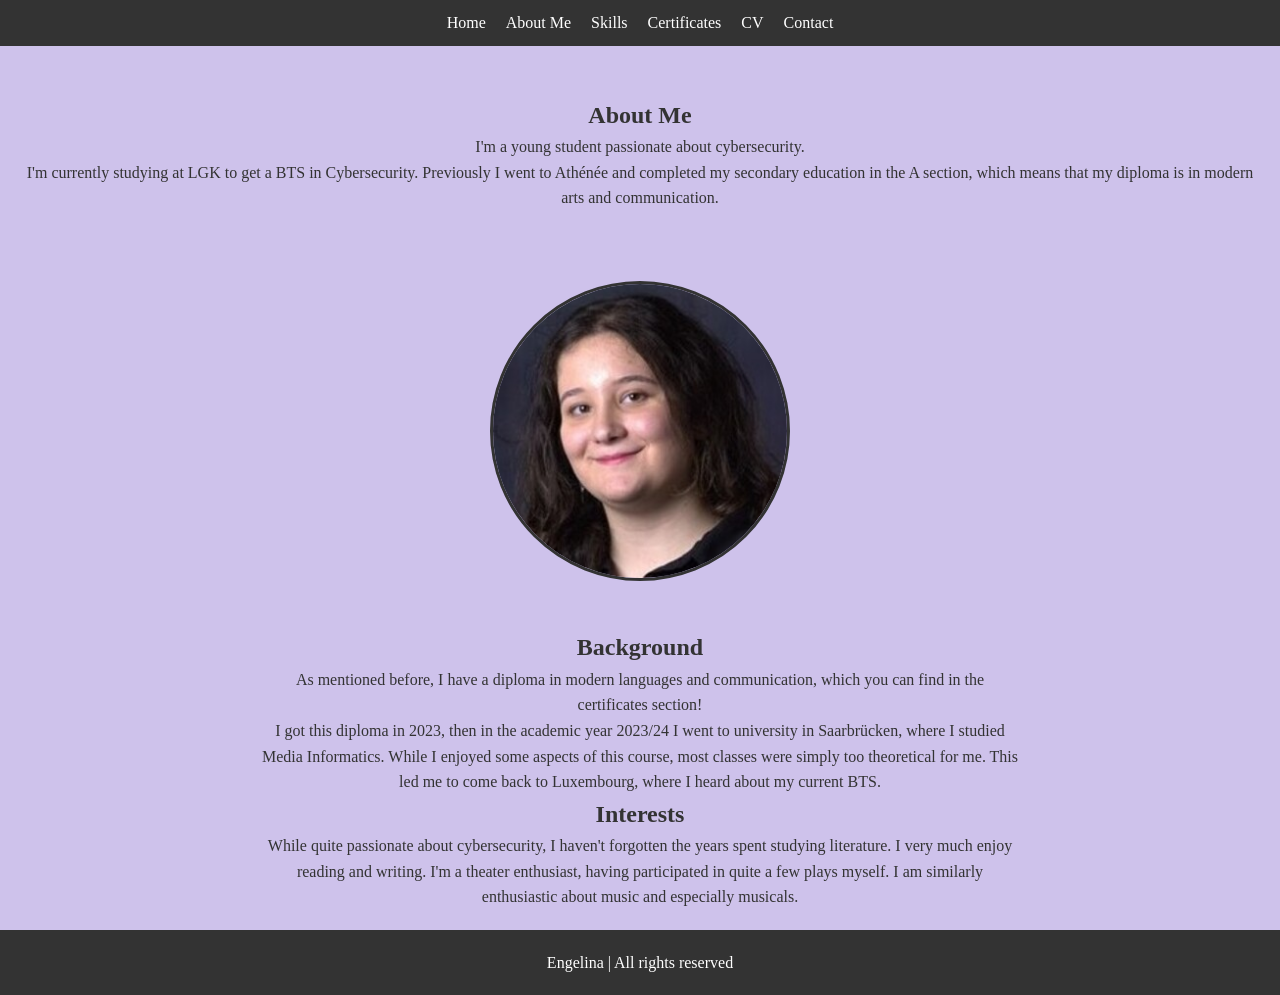
==== aboutme.html @ aa09e840 "aboutme.html was created, updated header, style.css was updated" ====
<!DOCTYPE html>
<html lang="en">

    <head>

        <meta charset="UTF-8">
        <meta name="viewport" content="width=device-width, initial scale=1.0">
        <title>About Me</title>
        <link rel="stylesheet"  href="assets/css/style.css">

    </head>

    <body>

        <div class="wrapper">

            <header>

                <nav>

                    <ul>

                        <li>
                            <a href="index.html">Home</a>
                        </li>

                        <li>
                            <a href="aboutme.html">About Me</a>
                        </li>

                        <li>
                            <a href="skills.html">Skills</a>
                        </li>

                        <li>
                            <a href="certificates.html">Certificates</a>
                        </li>

                        <li>
                            <a href="cv.html">CV</a>
                        </li>

                        <li>
                            <a href="contact.html">Contact</a>
                        </li>

                    </ul>

                </nav>

            </header>

            <main>

                <section class="about">

                    <h1>About Me</h1>

                    <p>I'm a young student passionate about cybersecurity.</p>
                    <p>I'm currently studying at LGK to get a BTS in Cybersecurity. Previously I went to Athénée and completed my secondary education in the A section, which means that my diploma is in modern arts and communication.</p>

                </section>

                <section class="profile-image">

                    <img src="assets/images/engelina.jpg" alt="Engelina">

                </section>

                <section class="more-info">

                    <h2>Background</h2>
                    <p>As mentioned before, I have a diploma in modern languages and communication, which you can find in the certificates section!</p>
                    <p>I got this diploma in 2023, then in the academic year 2023/24 I went to university in Saarbrücken, where I studied Media Informatics. While I enjoyed some aspects of this course, most classes were simply too theoretical for me. This led me to come back to Luxembourg, where I heard about my current BTS.</p>

                    <h2>Interests</h2>
                    <p>While quite passionate about cybersecurity, I haven't forgotten the years spent studying literature. I very much enjoy reading and writing. I'm a theater enthusiast, having participated in quite a few plays myself. I am similarly enthusiastic about music and especially musicals.</p>

                </section>

            </main>

            <footer>
            
                <p>
                    Engelina | All rights reserved
                </p>

            </footer>

        </div>

    </body>

</html>
---- assets/css/style.css ----
* {
    margin: 0;
    padding: 0;
    box-sizing: border-box;
}

html, body {
    height: 100%;
}

body {
    font-family: 'Times New Roman', Times, serif;
    line-height: 1.6;
    background-color: #cec2eb;
    color: #333;
}

.wrapper {
    display: flex;
    flex-direction: column;
    min-height: 100vh;
}

main {
    flex-grow: 1;
}

header {
    background : #333;
    color: #fff;
    padding: 10px;
}

nav ul {
    list-style: none;
    display: flex;
    justify-content: center;
}

nav ul li {
    margin: 0 10px;
}

nav ul li a {
    color: white;
    text-decoration: none;
}

footer {
    text-align: center;
    padding: 20px;
    background: #333;
    color: white;
}

.hero {
    text-align: center;
    padding: 100px 20px;
    background: linear-gradient(to right, #333, #555);
    color: white;
}

.hero h1 {
    font-size: 2.5rem;
}

.hero p {
    font-size: 1.2rem;
    margin: 10px 0;
}

.button {
    display: inline-block;
    background: #495efc;
    color: white;
    padding: 10px 20px;
    text-decoration: none;
    margin-top: 15px;
    transition: 0.3s;
}

.button:hover {
    background: #005ccc;
}

.about-preview, .contact {
    text-align: center;
    padding: 50px 20px;
}

.contact-form {
    max-width: 500px;
    margin: 50px auto;
    padding: 20px;
    background: white;
    box-shadow: 0 0 10px rgba(0, 0, 0, 0.1);
    border-radius: 8px;
}

.contact-form label {
    display: block;
    margin-top: 10px;
    font-weight: bold;
}

.contact-form input,
.contact-form textarea {
    width: 100%;
    padding: 10px;
    margin-top: 5px;
    border: 1px solid #ccc;
    border-radius: 5px;
    font-size: 1rem;
}

.contact-form textarea {
    height: 150px;
    resize: vertical;
}

.contact-form button {
    display: block;
    width: 100%;
    padding: 10px;
    margin-top: 15px;
    background: #495efc;
    color: white;
    border: none;
    border-radius: 5px;
    font-size: 1rem;
    cursor: pointer;
    transition: 0.3s;
}

.contact-form button:hover {
    background: #005ccc;
}

.about {
    text-align: center;
    padding: 50px 20px;
}

.profile-image {
    text-align: center;
    margin: 20px 0;
}

.profile-image img {
    width: 300px;
    height: 300px;
    border-radius: 50%;
    object-fit: cover;
    border: 3px solid #333;
}

.more-info {
    text-align: center;
    padding: 20px;
    max-width: 800px;
    margin: 0 auto;
}
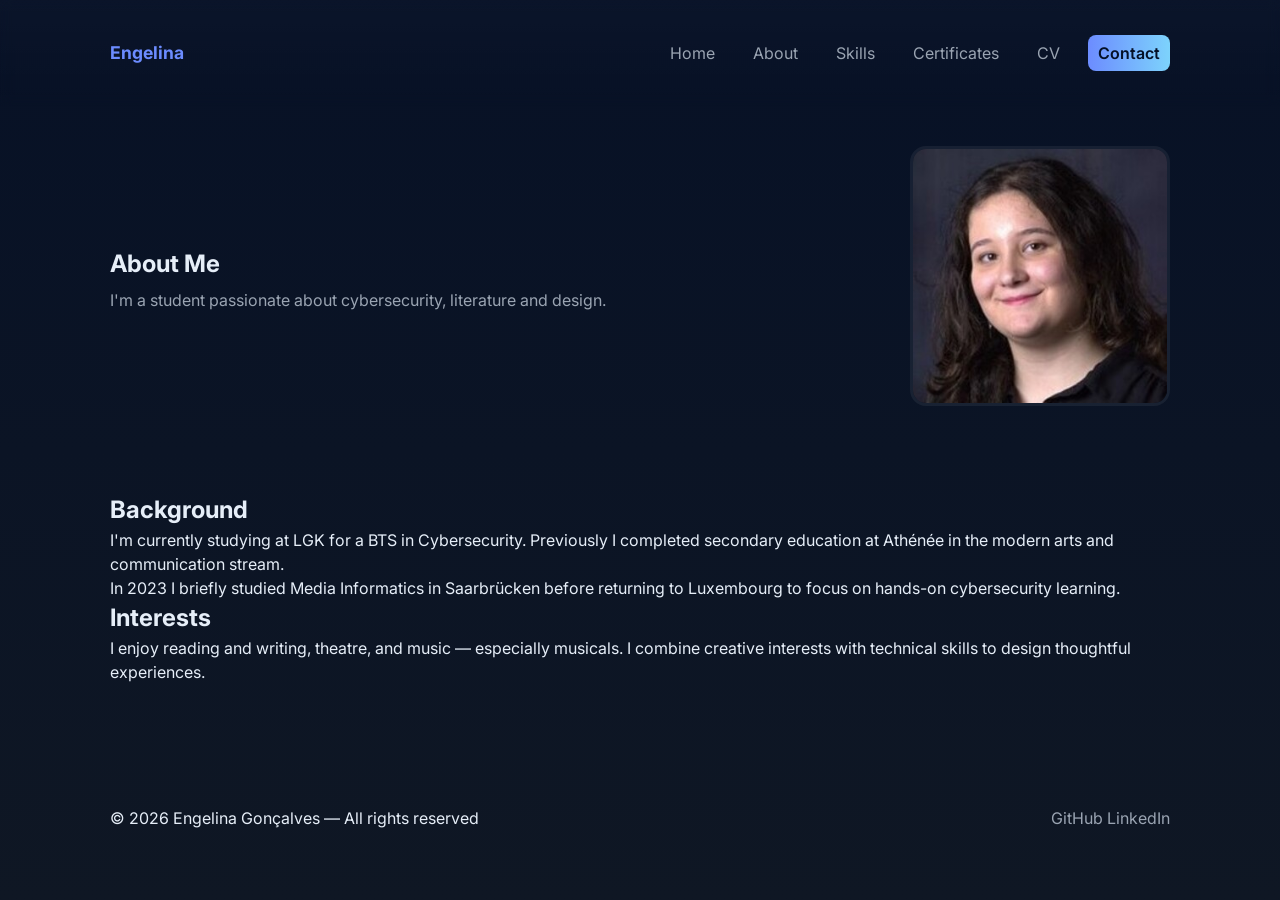
==== commit 9569a7cb: "Modernize site: responsive header, hero, styles and JS interactions; remove README as requested" ====
--- a/aboutme.html
+++ b/aboutme.html
@@ -1,95 +1,78 @@
 <!DOCTYPE html>
 <html lang="en">
 
-    <head>
+<head>
+    <meta charset="UTF-8">
+    <meta name="viewport" content="width=device-width, initial-scale=1.0">
+    <meta name="description" content="About Engelina — cybersecurity student, background and interests.">
+    <title>About Me — Engelina</title>
+    <link rel="preconnect" href="https://fonts.googleapis.com">
+    <link rel="preconnect" href="https://fonts.gstatic.com" crossorigin>
+    <link href="https://fonts.googleapis.com/css2?family=Inter:wght@300;400;600;700&display=swap" rel="stylesheet">
+    <link rel="stylesheet" href="assets/css/style.css">
+</head>
 
-        <meta charset="UTF-8">
-        <meta name="viewport" content="width=device-width, initial scale=1.0">
-        <title>About Me</title>
-        <link rel="stylesheet"  href="assets/css/style.css">
+<body>
 
-    </head>
+    <div class="wrapper">
 
-    <body>
+        <header class="site-header">
+            <div class="container header-inner">
+                <a class="brand" href="index.html">Engelina</a>
+                <button class="nav-toggle" aria-label="Toggle navigation" aria-expanded="false">
+                    <span class="hamburger"></span>
+                </button>
+                <nav class="nav-menu" aria-label="Main navigation">
+                    <ul>
+                        <li><a href="index.html">Home</a></li>
+                        <li><a href="aboutme.html">About</a></li>
+                        <li><a href="skills.html">Skills</a></li>
+                        <li><a href="certificates.html">Certificates</a></li>
+                        <li><a href="cv.html">CV</a></li>
+                        <li><a href="contact.html" class="cta">Contact</a></li>
+                    </ul>
+                </nav>
+            </div>
+        </header>
 
-        <div class="wrapper">
+        <main>
 
-            <header>
+            <section class="hero container reveal">
+                <div class="hero-inner">
+                    <div class="hero-copy">
+                        <h1>About Me</h1>
+                        <p class="lead">I'm a student passionate about cybersecurity, literature and design.</p>
+                    </div>
+                    <div class="hero-media">
+                        <img src="assets/images/engelina.jpg" alt="Engelina" onerror="this.style.display='none'">
+                    </div>
+                </div>
+            </section>
 
-                <nav>
+            <section class="more-info container reveal">
+                <h2>Background</h2>
+                <p>I'm currently studying at LGK for a BTS in Cybersecurity. Previously I completed secondary education at Athénée in the modern arts and communication stream.</p>
+                <p>In 2023 I briefly studied Media Informatics in Saarbrücken before returning to Luxembourg to focus on hands-on cybersecurity learning.</p>
 
-                    <ul>
+                <h2>Interests</h2>
+                <p>I enjoy reading and writing, theatre, and music — especially musicals. I combine creative interests with technical skills to design thoughtful experiences.</p>
+            </section>
 
-                        <li>
-                            <a href="index.html">Home</a>
-                        </li>
+        </main>
 
-                        <li>
-                            <a href="aboutme.html">About Me</a>
-                        </li>
+        <footer class="site-footer">
+            <div class="container footer-inner">
+                <p>© <span id="year"></span> Engelina Gonçalves — All rights reserved</p>
+                <nav class="social">
+                    <a href="#" aria-label="GitHub">GitHub</a>
+                    <a href="#" aria-label="LinkedIn">LinkedIn</a>
+                </nav>
+            </div>
+        </footer>
 
-                        <li>
-                            <a href="skills.html">Skills</a>
-                        </li>
+    </div>
 
-                        <li>
-                            <a href="certificates.html">Certificates</a>
-                        </li>
-
-                        <li>
-                            <a href="cv.html">CV</a>
-                        </li>
-
-                        <li>
-                            <a href="contact.html">Contact</a>
-                        </li>
-
-                    </ul>
-
-                </nav>
-
-            </header>
-
-            <main>
-
-                <section class="about">
-
-                    <h1>About Me</h1>
-
-                    <p>I'm a young student passionate about cybersecurity.</p>
-                    <p>I'm currently studying at LGK to get a BTS in Cybersecurity. Previously I went to Athénée and completed my secondary education in the A section, which means that my diploma is in modern arts and communication.</p>
-
-                </section>
-
-                <section class="profile-image">
-
-                    <img src="assets/images/engelina.jpg" alt="Engelina">
-
-                </section>
-
-                <section class="more-info">
-
-                    <h2>Background</h2>
-                    <p>As mentioned before, I have a diploma in modern languages and communication, which you can find in the certificates section!</p>
-                    <p>I got this diploma in 2023, then in the academic year 2023/24 I went to university in Saarbrücken, where I studied Media Informatics. While I enjoyed some aspects of this course, most classes were simply too theoretical for me. This led me to come back to Luxembourg, where I heard about my current BTS.</p>
-
-                    <h2>Interests</h2>
-                    <p>While quite passionate about cybersecurity, I haven't forgotten the years spent studying literature. I very much enjoy reading and writing. I'm a theater enthusiast, having participated in quite a few plays myself. I am similarly enthusiastic about music and especially musicals.</p>
-
-                </section>
-
-            </main>
-
-            <footer>
-            
-                <p>
-                    Engelina | All rights reserved
-                </p>
-
-            </footer>
-
-        </div>
-
-    </body>
+    <script src="assets/js/script.js"></script>
+</body>
 
 </html>
--- a/assets/css/style.css
+++ b/assets/css/style.css
@@ -1,162 +1,88 @@
-* {
-    margin: 0;
-    padding: 0;
-    box-sizing: border-box;
+:root{
+  --bg: #0f1724;
+  --card: #0b1220;
+  --muted: #9aa4b2;
+  --accent: #6c8cff;
+  --accent-2: #7dd3fc;
+  --glass: rgba(255,255,255,0.03);
+  --radius: 12px;
+  --max-width: 1100px;
 }
 
-html, body {
-    height: 100%;
+*{box-sizing:border-box;margin:0;padding:0}
+html,body{height:100%}
+body{
+  font-family: 'Inter', system-ui, -apple-system, 'Segoe UI', Roboto, 'Helvetica Neue', Arial;
+  background: linear-gradient(180deg,#071126 0%, #0f1724 100%);
+  color:#e6eef8;
+  -webkit-font-smoothing:antialiased;
+  -moz-osx-font-smoothing:grayscale;
+  line-height:1.5;
 }
 
-body {
-    font-family: 'Times New Roman', Times, serif;
-    line-height: 1.6;
-    background-color: #cec2eb;
-    color: #333;
+.wrapper{min-height:100vh;display:flex;flex-direction:column}
+.container{max-width:var(--max-width);margin:0 auto;padding:40px 20px}
+
+/* Header */
+.site-header{backdrop-filter:blur(6px);background:linear-gradient(180deg, rgba(255,255,255,0.02), transparent);position:sticky;top:0;z-index:40}
+.header-inner{display:flex;align-items:center;justify-content:space-between;gap:20px}
+.brand{font-weight:700;color:var(--accent);text-decoration:none;font-size:1.1rem}
+
+.nav-menu ul{list-style:none;display:flex;gap:18px;align-items:center}
+.nav-menu a{color:var(--muted);text-decoration:none;padding:8px 10px;border-radius:8px;transition:all .18s}
+.nav-menu a:hover, .nav-menu a:focus{color:#fff;background:var(--glass)}
+.nav-menu .cta{background:linear-gradient(90deg,var(--accent),var(--accent-2));color:#041027;font-weight:600}
+
+.nav-toggle{display:none;background:none;border:0;cursor:pointer;padding:8px}
+.hamburger{display:block;width:22px;height:2px;background:var(--muted);position:relative;border-radius:2px}
+.hamburger::before,.hamburger::after{content:"";position:absolute;left:0;width:22px;height:2px;background:var(--muted);border-radius:2px}
+.hamburger::before{top:-7px}.hamburger::after{top:7px}
+
+/* Hero */
+.hero-inner{display:flex;gap:30px;align-items:center;justify-content:space-between}
+.hero-copy{flex:1}
+.hero-media{width:260px;flex:0 0 260px}
+.hero-media img{width:100%;height:auto;border-radius:16px;object-fit:cover;border:3px solid rgba(255,255,255,0.06)}
+.lead{color:var(--muted);margin-top:6px}
+.hero-actions{margin-top:18px;display:flex;gap:12px}
+.button{display:inline-block;padding:10px 16px;background:var(--accent);color:#041027;border-radius:10px;text-decoration:none;font-weight:600}
+.button.ghost{background:transparent;border:1px solid rgba(255,255,255,0.06);color:var(--muted)}
+.button.large{padding:14px 20px;font-size:1rem}
+
+/* Cards */
+.cards-grid{display:grid;grid-template-columns:repeat(auto-fit,minmax(220px,1fr));gap:18px;margin-top:22px}
+.card{background:linear-gradient(180deg, rgba(255,255,255,0.02), rgba(255,255,255,0.01));padding:20px;border-radius:var(--radius);box-shadow:0 6px 18px rgba(2,6,23,0.6);border:1px solid rgba(255,255,255,0.02)}
+.card h3{color:#fff;margin-bottom:8px}
+.card p{color:var(--muted);margin-bottom:12px}
+.card-link{color:var(--accent);text-decoration:none;font-weight:600}
+
+.contact-cta{text-align:center;padding:60px 20px}
+.muted{color:var(--muted)}
+
+.site-footer{margin-top:auto;padding:30px 0;background:transparent}
+.footer-inner{display:flex;align-items:center;justify-content:space-between;gap:20px}
+.site-footer a{color:var(--muted);text-decoration:none}
+
+/* simple reveal animation */
+.reveal{opacity:0;transform:translateY(10px);transition:opacity .6s ease, transform .6s ease}
+.reveal.active{opacity:1;transform:none}
+
+/* responsiveness */
+@media (max-width:900px){
+  .hero-inner{flex-direction:column-reverse;align-items:center}
+  .hero-media{width:200px}
+  .container{padding:28px 16px}
+  .footer-inner{flex-direction:column;align-items:flex-start}
 }
 
-.wrapper {
-    display: flex;
-    flex-direction: column;
-    min-height: 100vh;
+@media (max-width:700px){
+  .nav-menu{position:fixed;inset:64px 16px auto 16px;background:linear-gradient(180deg, rgba(255,255,255,0.02), rgba(255,255,255,0.01));backdrop-filter:blur(8px);padding:18px;border-radius:12px;display:none}
+  .nav-menu.open{display:block}
+  .nav-menu ul{flex-direction:column;gap:12px}
+  .nav-toggle{display:block}
 }
 
-main {
-    flex-grow: 1;
-}
+/* keep some legacy classes usable */
+.about-preview, .contact, .about, .skills-container, .certificate-container, .cv-container{padding:40px 20px}
 
-header {
-    background : #333;
-    color: #fff;
-    padding: 10px;
-}
 
-nav ul {
-    list-style: none;
-    display: flex;
-    justify-content: center;
-}
-
-nav ul li {
-    margin: 0 10px;
-}
-
-nav ul li a {
-    color: white;
-    text-decoration: none;
-}
-
-footer {
-    text-align: center;
-    padding: 20px;
-    background: #333;
-    color: white;
-}
-
-.hero {
-    text-align: center;
-    padding: 100px 20px;
-    background: linear-gradient(to right, #333, #555);
-    color: white;
-}
-
-.hero h1 {
-    font-size: 2.5rem;
-}
-
-.hero p {
-    font-size: 1.2rem;
-    margin: 10px 0;
-}
-
-.button {
-    display: inline-block;
-    background: #495efc;
-    color: white;
-    padding: 10px 20px;
-    text-decoration: none;
-    margin-top: 15px;
-    transition: 0.3s;
-}
-
-.button:hover {
-    background: #005ccc;
-}
-
-.about-preview, .contact {
-    text-align: center;
-    padding: 50px 20px;
-}
-
-.contact-form {
-    max-width: 500px;
-    margin: 50px auto;
-    padding: 20px;
-    background: white;
-    box-shadow: 0 0 10px rgba(0, 0, 0, 0.1);
-    border-radius: 8px;
-}
-
-.contact-form label {
-    display: block;
-    margin-top: 10px;
-    font-weight: bold;
-}
-
-.contact-form input,
-.contact-form textarea {
-    width: 100%;
-    padding: 10px;
-    margin-top: 5px;
-    border: 1px solid #ccc;
-    border-radius: 5px;
-    font-size: 1rem;
-}
-
-.contact-form textarea {
-    height: 150px;
-    resize: vertical;
-}
-
-.contact-form button {
-    display: block;
-    width: 100%;
-    padding: 10px;
-    margin-top: 15px;
-    background: #495efc;
-    color: white;
-    border: none;
-    border-radius: 5px;
-    font-size: 1rem;
-    cursor: pointer;
-    transition: 0.3s;
-}
-
-.contact-form button:hover {
-    background: #005ccc;
-}
-
-.about {
-    text-align: center;
-    padding: 50px 20px;
-}
-
-.profile-image {
-    text-align: center;
-    margin: 20px 0;
-}
-
-.profile-image img {
-    width: 300px;
-    height: 300px;
-    border-radius: 50%;
-    object-fit: cover;
-    border: 3px solid #333;
-}
-
-.more-info {
-    text-align: center;
-    padding: 20px;
-    max-width: 800px;
-    margin: 0 auto;
-}
